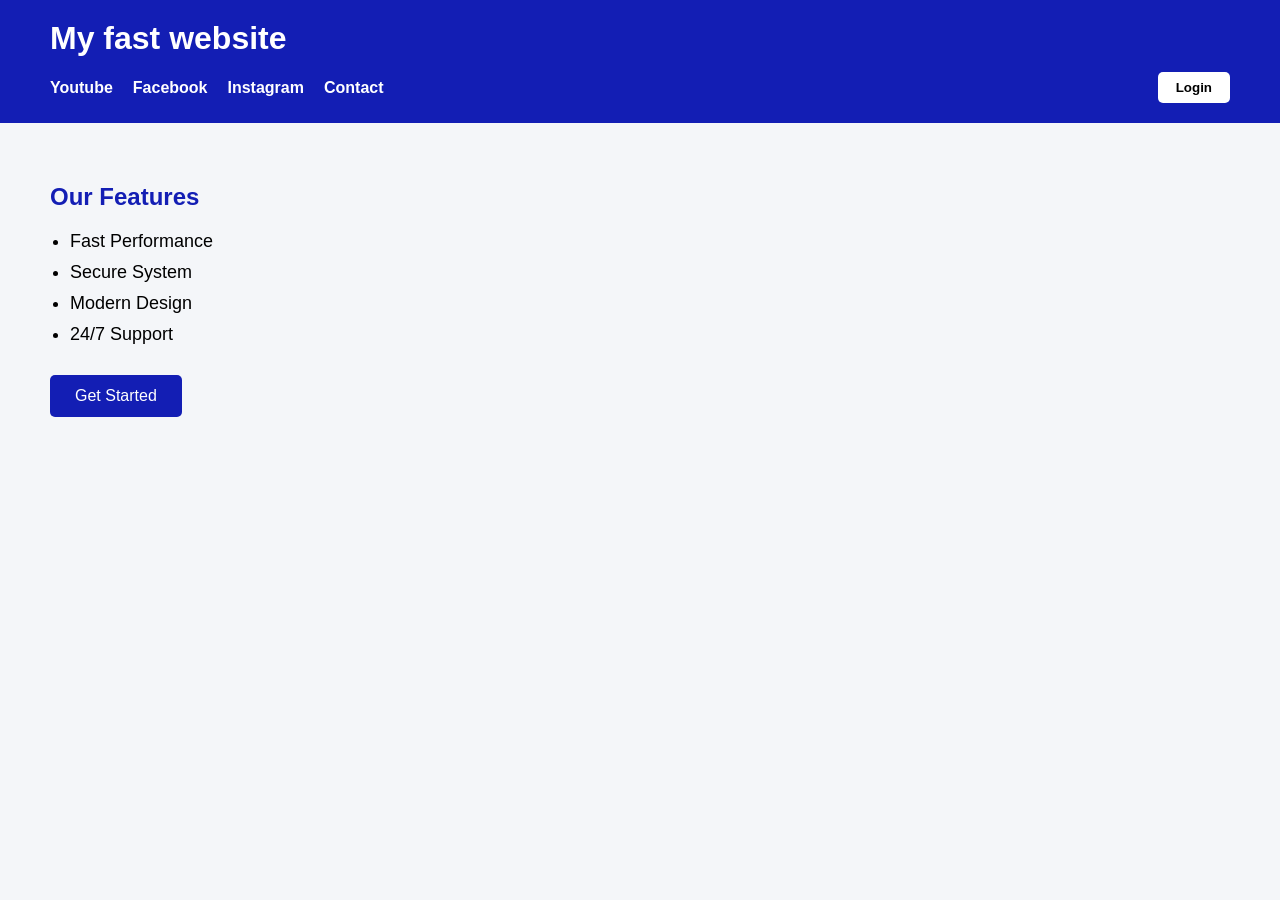
==== index.html @ eead88cc "file name change" ====
<!DOCTYPE html>
<html lang="en">
<head>
    <meta charset="UTF-8">
    <title>Ariful</title>
    <link rel="stylesheet" href="style.css">
</head>
<body>

    <header>
     <div class="container"> 
           <h1>My fast website</h1>
        <nav>
            <ul class="nav-list">
                <li><a target="_blank" href="https://www.youtube.com/">Youtube</a></li>
                <li><a target="_blank" href="https://www.facebook.com/mdapo.jomdder/">Facebook</a></li>
                <li><a target="_blank" href="https://www.instagram.com/apo_jommoder">Instagram</a></li>
                <li><a target="_blank" href="#">Contact</a></li>
            </ul>
            <button class="login-btn">Login</button>
        </nav>
     </div>
    </header>

    <section class="content">
       <div class="container">
         <h2>Our Features</h2>
        <ul class="feature-list">
            <li class="aa">Fast Performance</li>
            <li>Secure System</li>
            <li>Modern Design</li>
            <li>24/7 Support</li>
        </ul>

        <button class="main-btn">Get Started</button>
       </div>
    </section>

</body>
</html>
---- style.css ----
* {
    margin: 0;
    padding: 0;
    box-sizing: border-box;
    font-family: Arial, sans-serif;
}

body {
    background-color: #f4f6f9;
}

.container{
    max-width: 1250px;
    margin: 0 auto;
}
/* Header */
header {
    background-color: #131eb4;
    color: rgb(255, 255, 255);
    padding: 20px 50px;
}

header h1 {
    margin-bottom: 15px;
}

/* Navigation */
nav {
    display: flex;
    justify-content: space-between;
    align-items: center;
}

.nav-list {
    list-style: none;
    display: flex;
    gap: 20px;
}

.nav-list li a {
    text-decoration: none;
    color: white;
    font-weight: bold;
    transition: 0.3s;
}

.nav-list li a:hover {
    color: #ff0000;
}

/* Login Button */
.login-btn {
    padding: 8px 18px;
    background-color: white;
    color: 131eb4;
    border: none;
    border-radius: 5px;
    cursor: pointer;
    font-weight: bold;
    transition: 0.3s;
}

.login-btn:hover {
    background-color: #cbd5e1;
}

/* Content Section */
.content {
    padding: 60px 50px;
}

.content h2 {
    margin-bottom: 20px;
    color: #131EB4;
}

/* Feature List */
.feature-list {
    margin-bottom: 30px;
    padding-left: 20px;
}

.feature-list li {
    margin-bottom: 10px;
    font-size: 18px;
}

/* Main Button */
.main-btn {
    padding: 12px 25px;
    background-color: #131eb4;
    color: white;
    border: none;
    border-radius: 5px;
    cursor: pointer;
    font-size: 16px;
    transition: 0.3s;
}

.main-btn:hover {
    background-color: #001953;
}
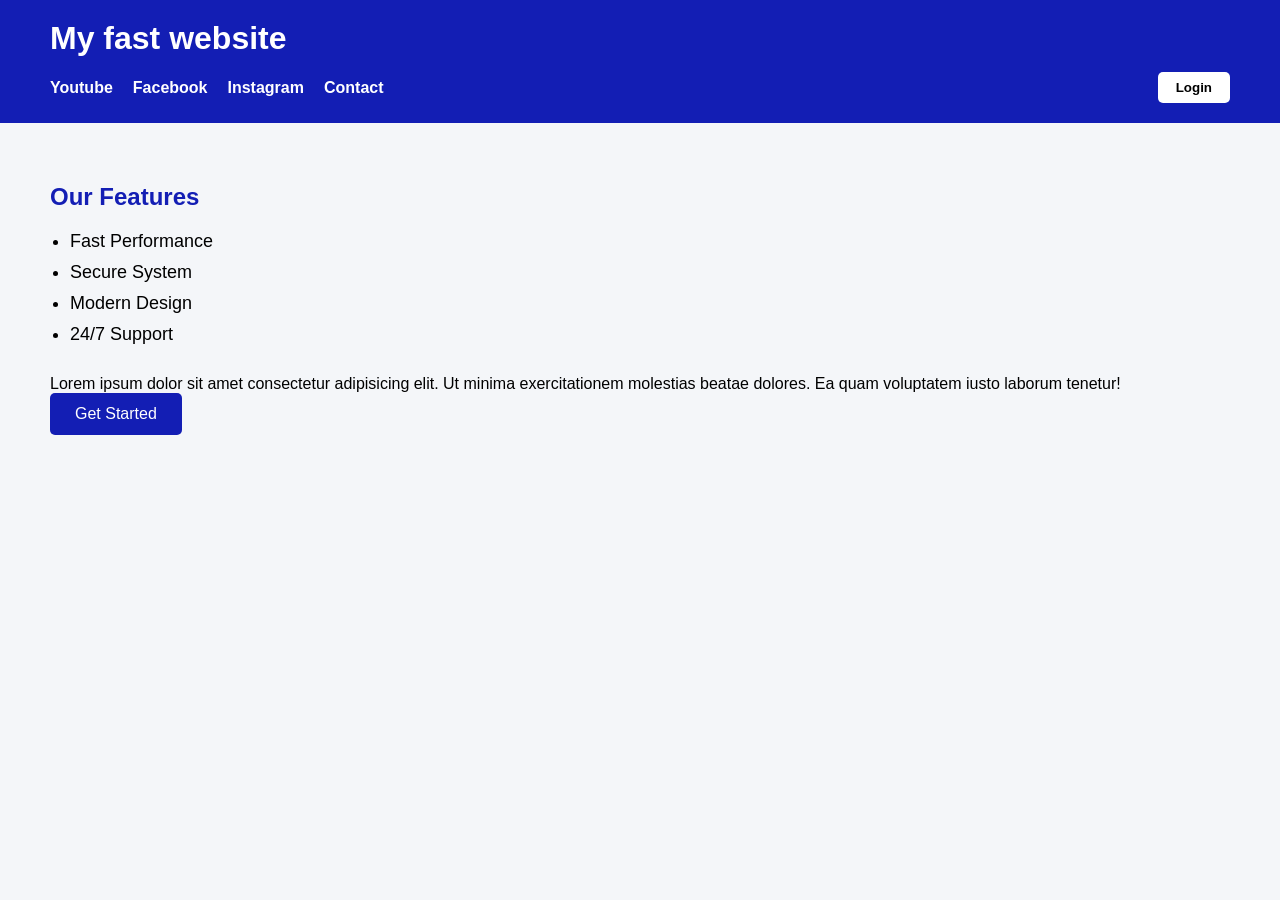
==== commit a5c6e956: "added p" ====
--- a/index.html
+++ b/index.html
@@ -1,40 +1,45 @@
 <!DOCTYPE html>
 <html lang="en">
+
 <head>
     <meta charset="UTF-8">
     <title>Ariful</title>
     <link rel="stylesheet" href="style.css">
 </head>
+
 <body>
 
     <header>
-     <div class="container"> 
-           <h1>My fast website</h1>
-        <nav>
-            <ul class="nav-list">
-                <li><a target="_blank" href="https://www.youtube.com/">Youtube</a></li>
-                <li><a target="_blank" href="https://www.facebook.com/mdapo.jomdder/">Facebook</a></li>
-                <li><a target="_blank" href="https://www.instagram.com/apo_jommoder">Instagram</a></li>
-                <li><a target="_blank" href="#">Contact</a></li>
-            </ul>
-            <button class="login-btn">Login</button>
-        </nav>
-     </div>
+        <div class="container">
+            <h1>My fast website</h1>
+            <nav>
+                <ul class="nav-list">
+                    <li><a target="_blank" href="https://www.youtube.com/">Youtube</a></li>
+                    <li><a target="_blank" href="https://www.facebook.com/mdapo.jomdder/">Facebook</a></li>
+                    <li><a target="_blank" href="https://www.instagram.com/apo_jommoder">Instagram</a></li>
+                    <li><a target="_blank" href="#">Contact</a></li>
+                </ul>
+                <button class="login-btn">Login</button>
+            </nav>
+        </div>
     </header>
 
     <section class="content">
-       <div class="container">
-         <h2>Our Features</h2>
-        <ul class="feature-list">
-            <li class="aa">Fast Performance</li>
-            <li>Secure System</li>
-            <li>Modern Design</li>
-            <li>24/7 Support</li>
-        </ul>
+        <div class="container">
+            <h2>Our Features</h2>
+            <ul class="feature-list">
+                <li class="aa">Fast Performance</li>
+                <li>Secure System</li>
+                <li>Modern Design</li>
+                <li>24/7 Support</li>
+            </ul>
+            <p>Lorem ipsum dolor sit amet consectetur adipisicing elit. Ut minima exercitationem molestias beatae
+                dolores. Ea quam voluptatem iusto laborum tenetur!</p>
 
-        <button class="main-btn">Get Started</button>
-       </div>
+            <button class="main-btn">Get Started</button>
+        </div>
     </section>
 
 </body>
+
 </html>
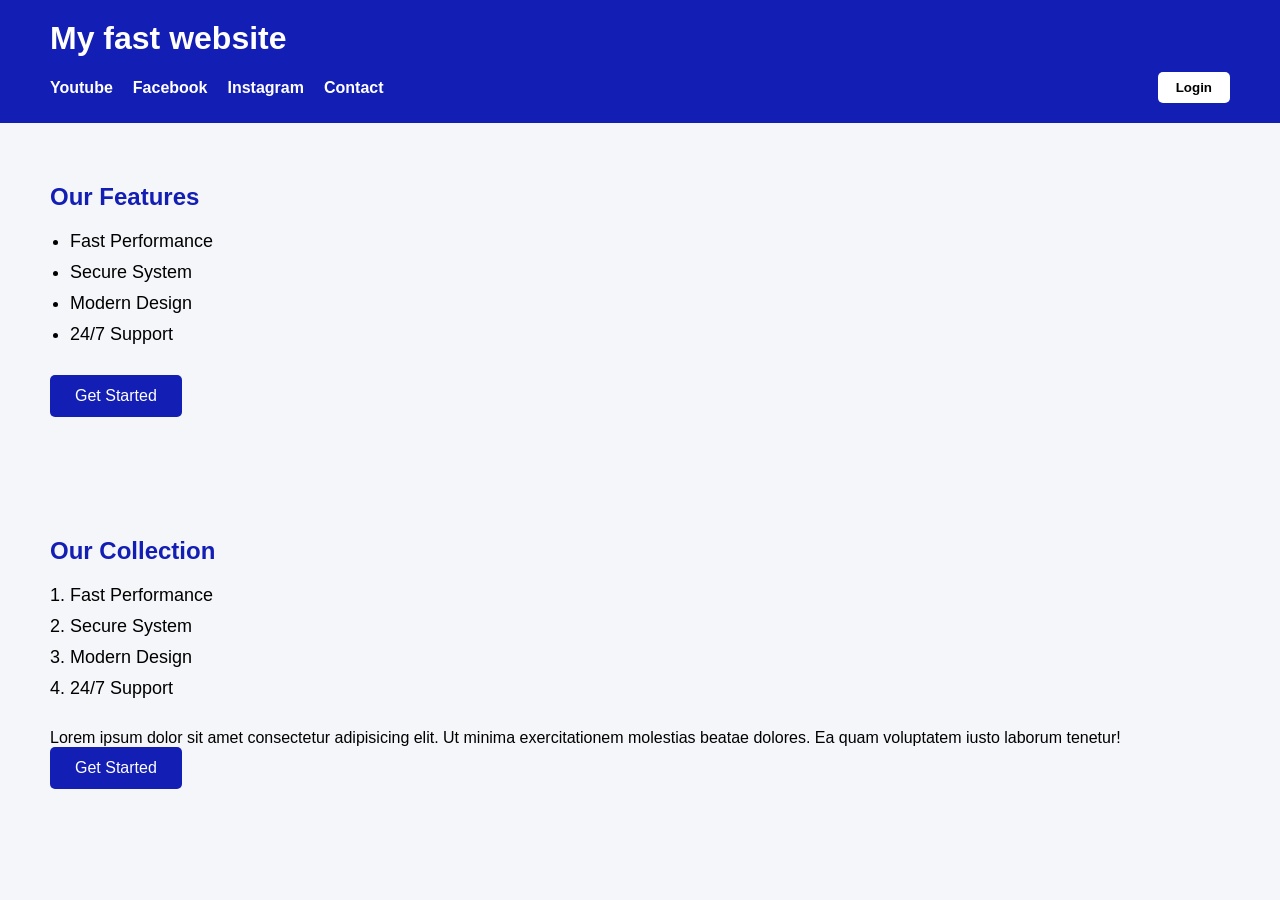
==== commit 225fe3ee: "new section" ====
--- a/index.html
+++ b/index.html
@@ -33,6 +33,22 @@
                 <li>Modern Design</li>
                 <li>24/7 Support</li>
             </ul>
+            <!-- <p>Lorem ipsum dolor sit amet consectetur adipisicing elit. Ut minima exercitationem molestias beatae
+                dolores. Ea quam voluptatem iusto laborum tenetur!</p> -->
+
+            <button class="main-btn">Get Started</button>
+        </div>
+    </section>
+
+    <section class="content">
+        <div class="container">
+            <h2>Our Collection</h2>
+            <ol class="feature-list">
+                <li class="aa">Fast Performance</li>
+                <li>Secure System</li>
+                <li>Modern Design</li>
+                <li>24/7 Support</li>
+            </ol>
             <p>Lorem ipsum dolor sit amet consectetur adipisicing elit. Ut minima exercitationem molestias beatae
                 dolores. Ea quam voluptatem iusto laborum tenetur!</p>
 
